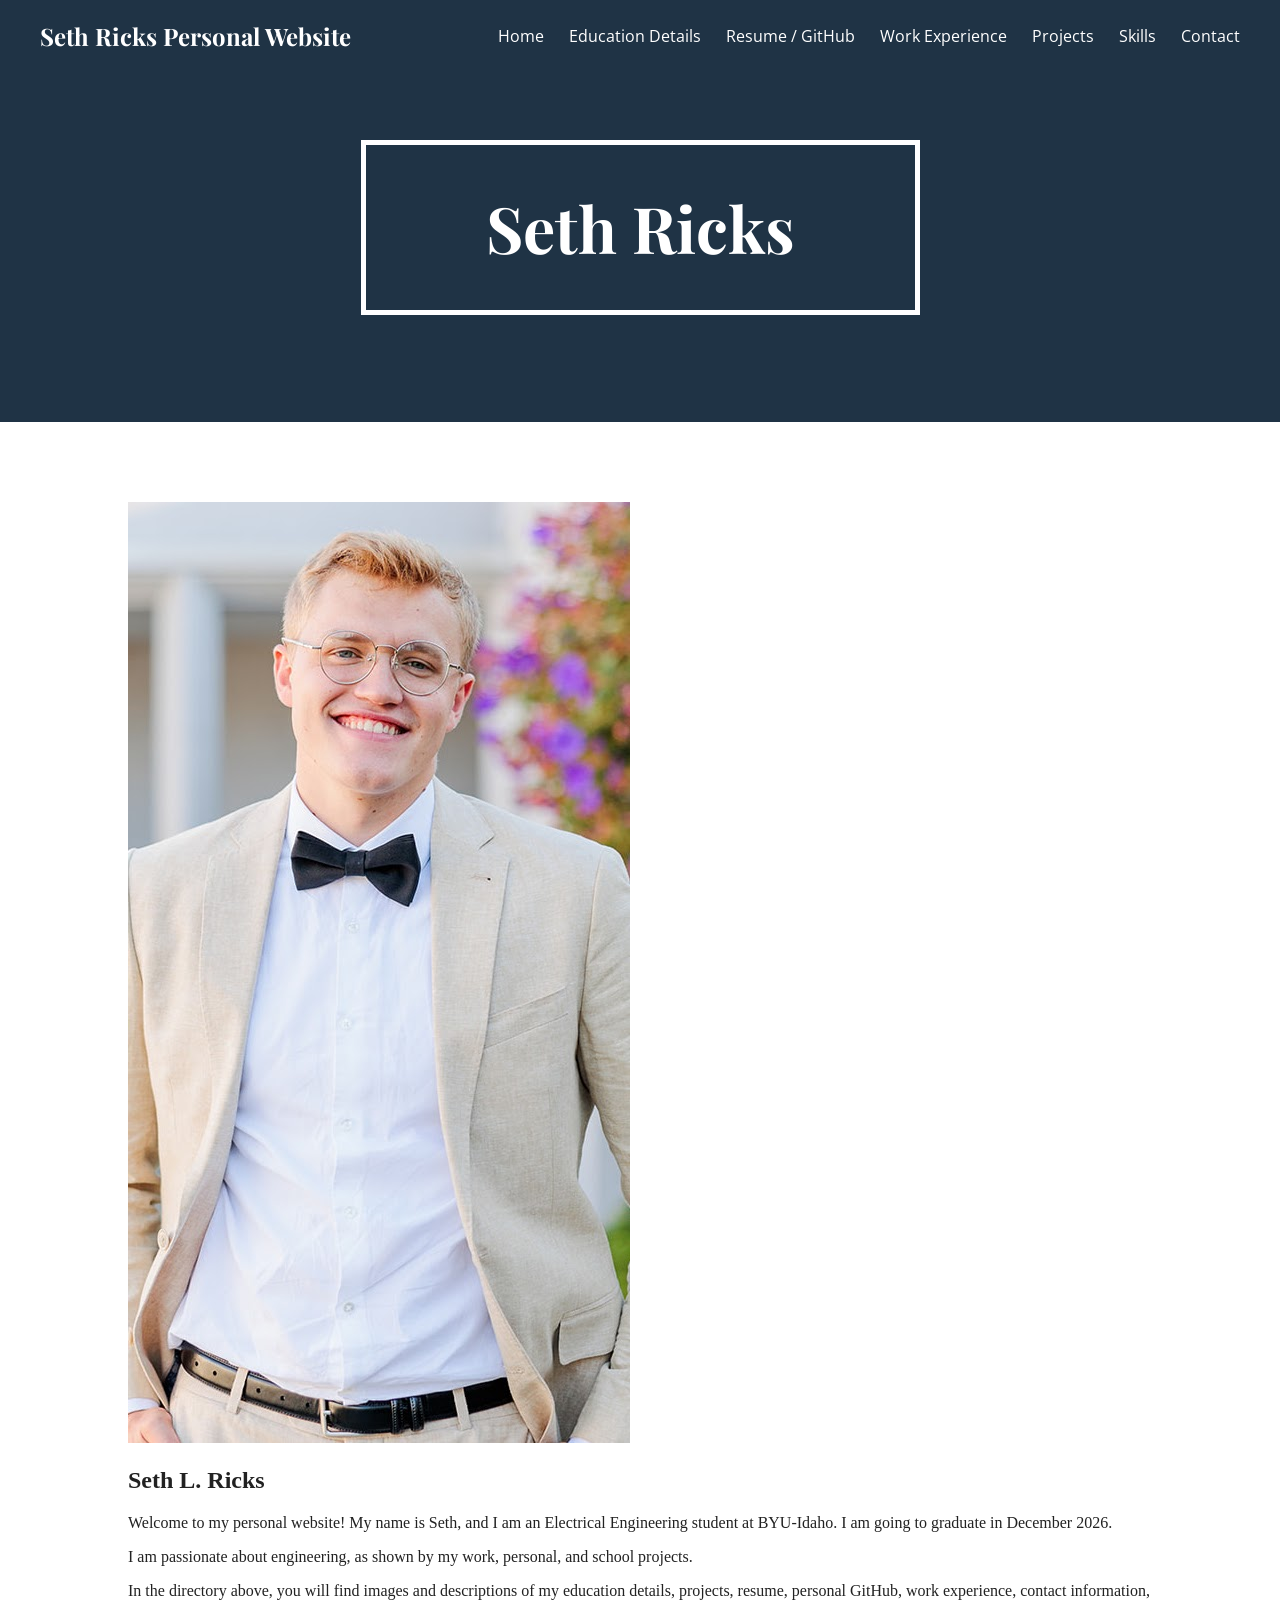
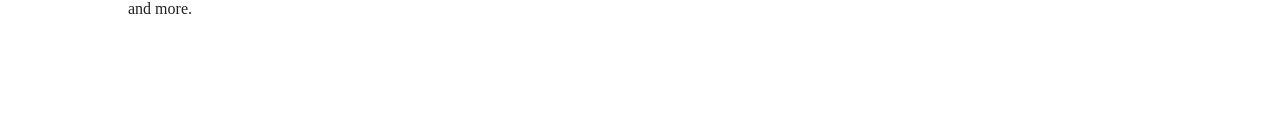
==== index.html @ 391d6731 "test intro section" ====
<!DOCTYPE html>
<html>

<head>
    <title>Seth Ricks Personal Website</title>
    <link rel="stylesheet" href="style.css">
</head>

<body>

    <header>

        <div class="navbar">

            <div class="site-title">
                Seth Ricks Personal Website
            </div>

            <nav>
                <a href="#">Home</a>
                <a href="#">Education Details</a>
                <a href="#">Resume / GitHub</a>
                <a href="#">Work Experience</a>
                <a href="#">Projects</a>
                <a href="#">Skills</a>
                <a href="#">Contact</a>
            </nav>

        </div>

        <div class="hero">
            <div class="hero-title">
                Seth Ricks
            </div>
        </div>

    </header>

    <main>

        <section class="intro">

            <img class="portrait" src="images/seth.jpg">

            <div class="intro-text">

                <h2>Seth L. Ricks</h2>

                <p>
                    Welcome to my personal website! My name is Seth, and I am an Electrical Engineering
                    student at BYU-Idaho. I am going to graduate in December 2026.
                </p>

                <p>
                    I am passionate about engineering, as shown by my work,
                    personal, and school projects.
                </p>
                
                <p>
                    In the directory above, you will find images and descriptions of my education details, projects, resume, personal GitHub, work experience, contact information, and more.
                </p>

            </div>

        </section>

    </main>

</body>

</html>
---- style.css ----
@font-face {
    font-family: "Playfair Display";
    src: url("fonts/PlayfairDisplay-Regular.ttf") format("truetype");
}

@font-face {
    font-family: "Playfair Display Bold";
    src: url("fonts/PlayfairDisplay-Bold.ttf") format("truetype");
}

@font-face {
    font-family: "Open Sans";
    src: url("fonts/OpenSans-Regular.ttf") format("truetype");
}

body {
    margin: 0;
}

header {
    background-color: #1F3345;
    color: white;
    padding: 20px 40px;
}

.navbar {
    display: flex;
    justify-content: space-between;
    align-items: center;
}

.site-title {
    font-family: "Playfair Display Bold", serif;
    font-size: 24px;
}

nav {
    display: flex;
    gap: 25px;
}

nav a {
    color: white;
    text-decoration: none;
    font-family: "Open Sans", sans-serif;
}

nav a:hover {
    text-decoration: underline;
}

.hero {
    height: 350px;
    display: flex;
    justify-content: center;
    align-items: center;
}

.hero-title {
    border: 5px solid white;
    padding: 40px 120px;
    font-family: "Playfair Display Bold", serif;
    font-size: 64px;
    color: white;
}

main {
    background-color: white;
    color: #222;
    padding: 80px 10%;
}
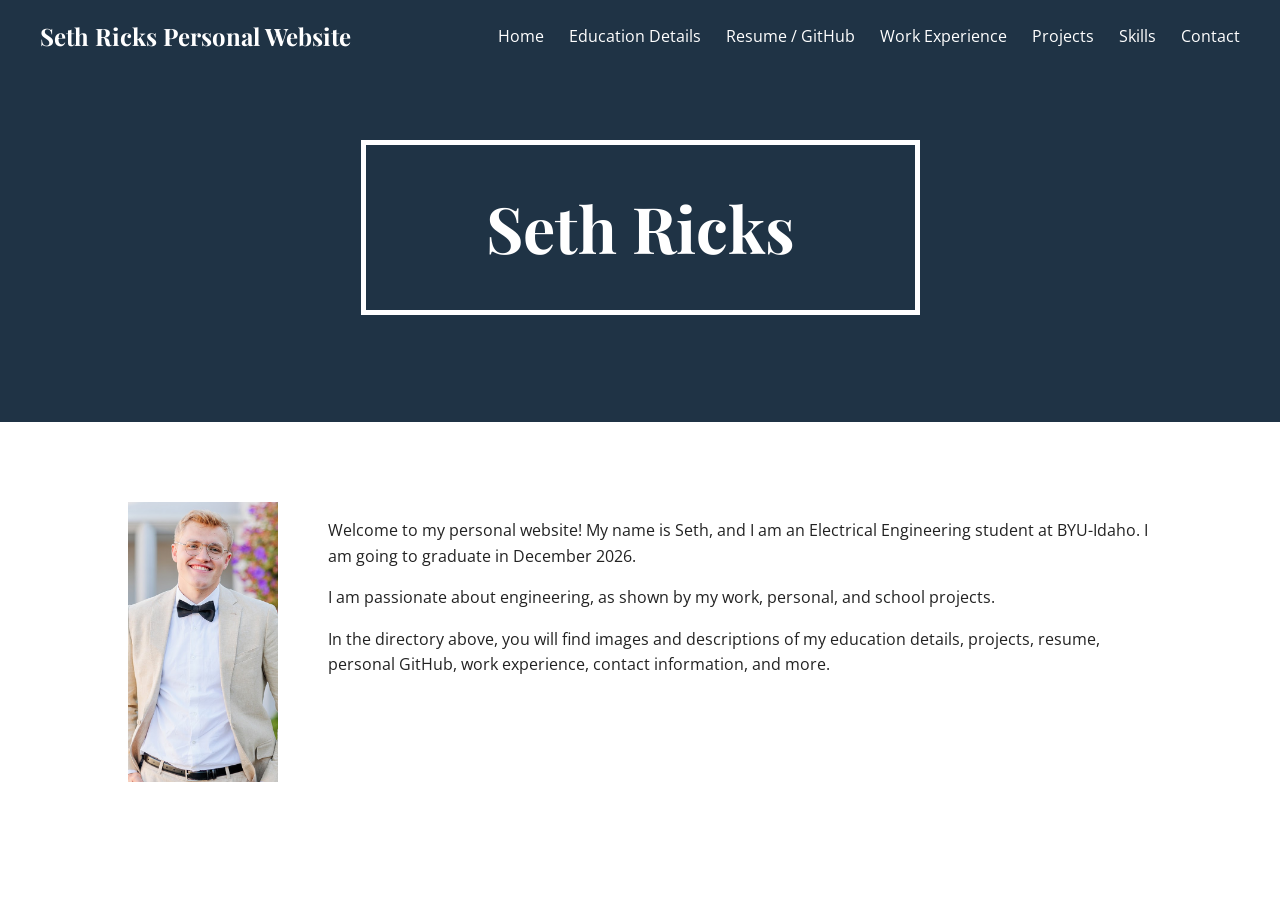
==== commit 526c17db: "test intro style" ====
--- a/index.html
+++ b/index.html
@@ -44,8 +44,6 @@
 
             <div class="intro-text">
 
-                <h2>Seth L. Ricks</h2>
-
                 <p>
                     Welcome to my personal website! My name is Seth, and I am an Electrical Engineering
                     student at BYU-Idaho. I am going to graduate in December 2026.
--- a/style.css
+++ b/style.css
@@ -69,3 +69,32 @@
     color: #222;
     padding: 80px 10%;
 }
+
+.intro {
+    display: flex;
+    align-items: flex-start;
+    gap: 50px;
+}
+
+.portrait {
+    width: 150px;
+    height: 280px;
+    object-fit: cover;
+}
+
+.intro-text {
+    flex: 1;
+}
+
+.intro-text h2 {
+    margin-top: 0;
+    font-family: "Playfair Display Bold", serif;
+    font-size: 42px;
+    color: #1F5A85;
+}
+
+.intro-text p {
+    font-family: "Open Sans", sans-serif;
+    font-size: 16px;
+    line-height: 1.6;
+}
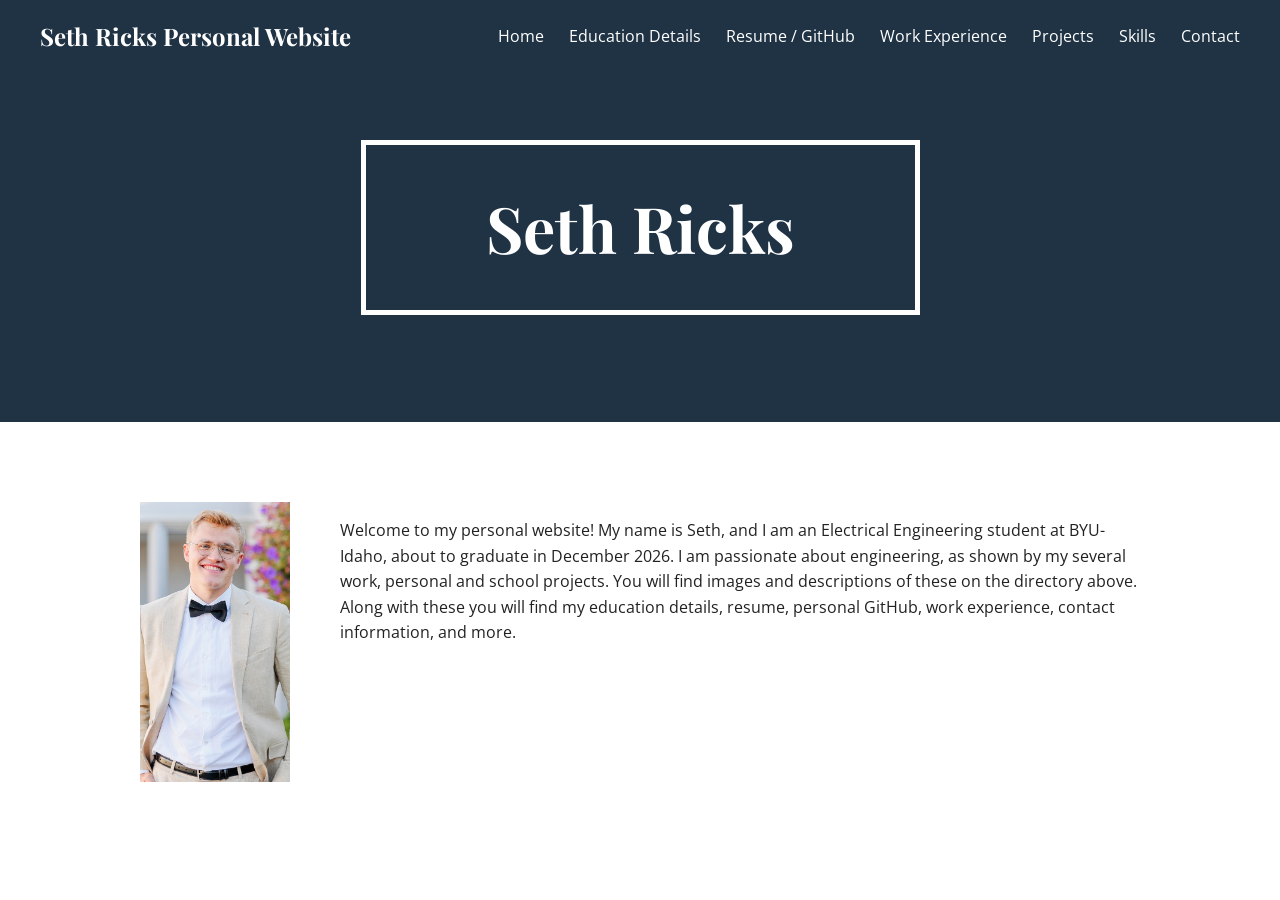
==== commit 100ea063: "test center intro" ====
--- a/index.html
+++ b/index.html
@@ -46,16 +46,8 @@
 
                 <p>
                     Welcome to my personal website! My name is Seth, and I am an Electrical Engineering
-                    student at BYU-Idaho. I am going to graduate in December 2026.
-                </p>
-
-                <p>
-                    I am passionate about engineering, as shown by my work,
-                    personal, and school projects.
-                </p>
-                
-                <p>
-                    In the directory above, you will find images and descriptions of my education details, projects, resume, personal GitHub, work experience, contact information, and more.
+                    student at BYU-Idaho, about to graduate in December 2026.  I am passionate about engineering, as shown by my several work, personal and school projects. 
+                    You will find images and descriptions of these on the directory above. Along with these you will find my education details, resume, personal GitHub, work experience, contact information, and more. 
                 </p>
 
             </div>
--- a/style.css
+++ b/style.css
@@ -74,6 +74,8 @@
     display: flex;
     align-items: flex-start;
     gap: 50px;
+    max-width: 1000px;
+    margin: 0 auto;
 }
 
 .portrait {
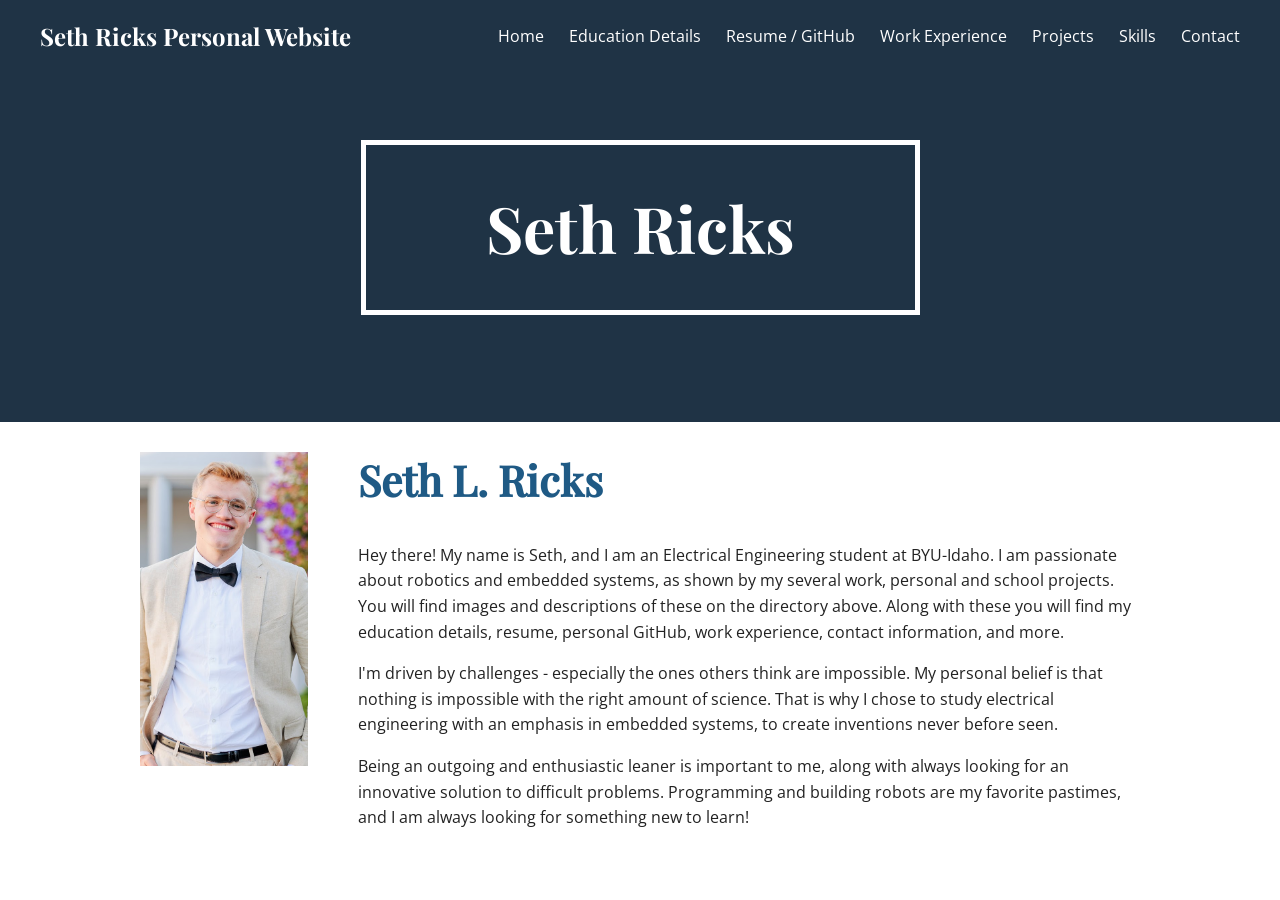
==== commit bd6106fc: "test update intro" ====
--- a/index.html
+++ b/index.html
@@ -44,10 +44,18 @@
 
             <div class="intro-text">
 
+                <h2>Seth L. Ricks</h2>
+
                 <p>
-                    Welcome to my personal website! My name is Seth, and I am an Electrical Engineering
-                    student at BYU-Idaho, about to graduate in December 2026.  I am passionate about engineering, as shown by my several work, personal and school projects. 
-                    You will find images and descriptions of these on the directory above. Along with these you will find my education details, resume, personal GitHub, work experience, contact information, and more. 
+                    Hey there! My name is Seth, and I am an Electrical Engineering student at BYU-Idaho. I am passionate about robotics and embedded systems, as shown by my several work, personal and school projects. You will find images and descriptions of these on the directory above. Along with these you will find my education details, resume, personal GitHub, work experience, contact information, and more.
+                </p>
+
+                <p>
+                    I'm driven by challenges - especially the ones others think are impossible. My personal belief is that nothing is impossible with the right amount of science. That is why I chose to study electrical engineering with an emphasis in embedded systems, to create inventions never before seen.
+                </p>
+
+                <p>
+                    Being an outgoing and enthusiastic leaner is important to me, along with always looking for an innovative solution to difficult problems. Programming and building robots are my favorite pastimes, and I am always looking for something new to learn!
                 </p>
 
             </div>
--- a/style.css
+++ b/style.css
@@ -11,6 +11,11 @@
 @font-face {
     font-family: "Open Sans";
     src: url("fonts/OpenSans-Regular.ttf") format("truetype");
+}
+
+@font-face {
+    font-family: "Playfair Display Medium";
+    src: url("fonts/PlayfairDisplay-Medium.ttf") format("truetype");
 }
 
 body {
@@ -67,7 +72,7 @@
 main {
     background-color: white;
     color: #222;
-    padding: 80px 10%;
+    padding: 30px 10%;
 }
 
 .intro {
@@ -79,8 +84,8 @@
 }
 
 .portrait {
-    width: 150px;
-    height: 280px;
+    width: 168px;
+    height: 314px;
     object-fit: cover;
 }
 
@@ -90,7 +95,7 @@
 
 .intro-text h2 {
     margin-top: 0;
-    font-family: "Playfair Display Bold", serif;
+    font-family: "Playfair Display Medium", serif;
     font-size: 42px;
     color: #1F5A85;
 }
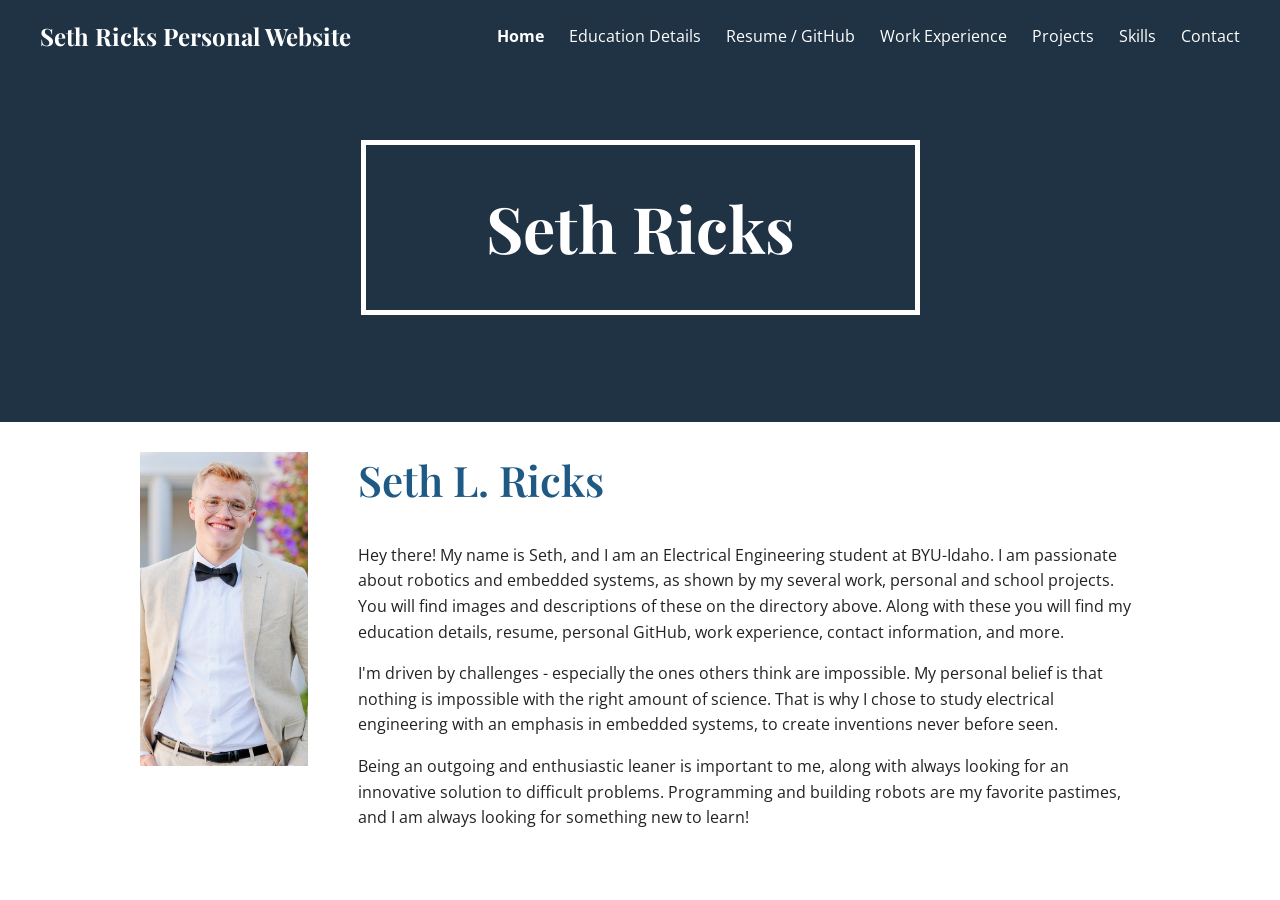
==== commit 7ef4f6c0: "Finished Home page." ====
--- a/index.html
+++ b/index.html
@@ -17,7 +17,7 @@
             </div>
 
             <nav>
-                <a href="#">Home</a>
+                <a href="#" class="active">Home</a>
                 <a href="#">Education Details</a>
                 <a href="#">Resume / GitHub</a>
                 <a href="#">Work Experience</a>
--- a/style.css
+++ b/style.css
@@ -9,13 +9,23 @@
 }
 
 @font-face {
+    font-family: "Playfair Display Medium";
+    src: url("fonts/PlayfairDisplay-Medium.ttf") format("truetype");
+}
+
+@font-face {
+    font-family: "Playfair Display Semibold";
+    src: url("fonts/PlayfairDisplay-SemiBold.ttf") format("truetype");
+}
+
+@font-face {
     font-family: "Open Sans";
     src: url("fonts/OpenSans-Regular.ttf") format("truetype");
 }
 
 @font-face {
-    font-family: "Playfair Display Medium";
-    src: url("fonts/PlayfairDisplay-Medium.ttf") format("truetype");
+    font-family: "Open Sans Bold";
+    src: url("fonts/OpenSans-Bold.ttf") format("truetype");
 }
 
 body {
@@ -52,6 +62,10 @@
 
 nav a:hover {
     text-decoration: underline;
+}
+
+nav a.active {
+    font-family: "Open Sans Bold", sans-serif;
 }
 
 .hero {
@@ -95,7 +109,7 @@
 
 .intro-text h2 {
     margin-top: 0;
-    font-family: "Playfair Display Medium", serif;
+    font-family: "Playfair Display Semibold", serif;
     font-size: 42px;
     color: #1F5A85;
 }
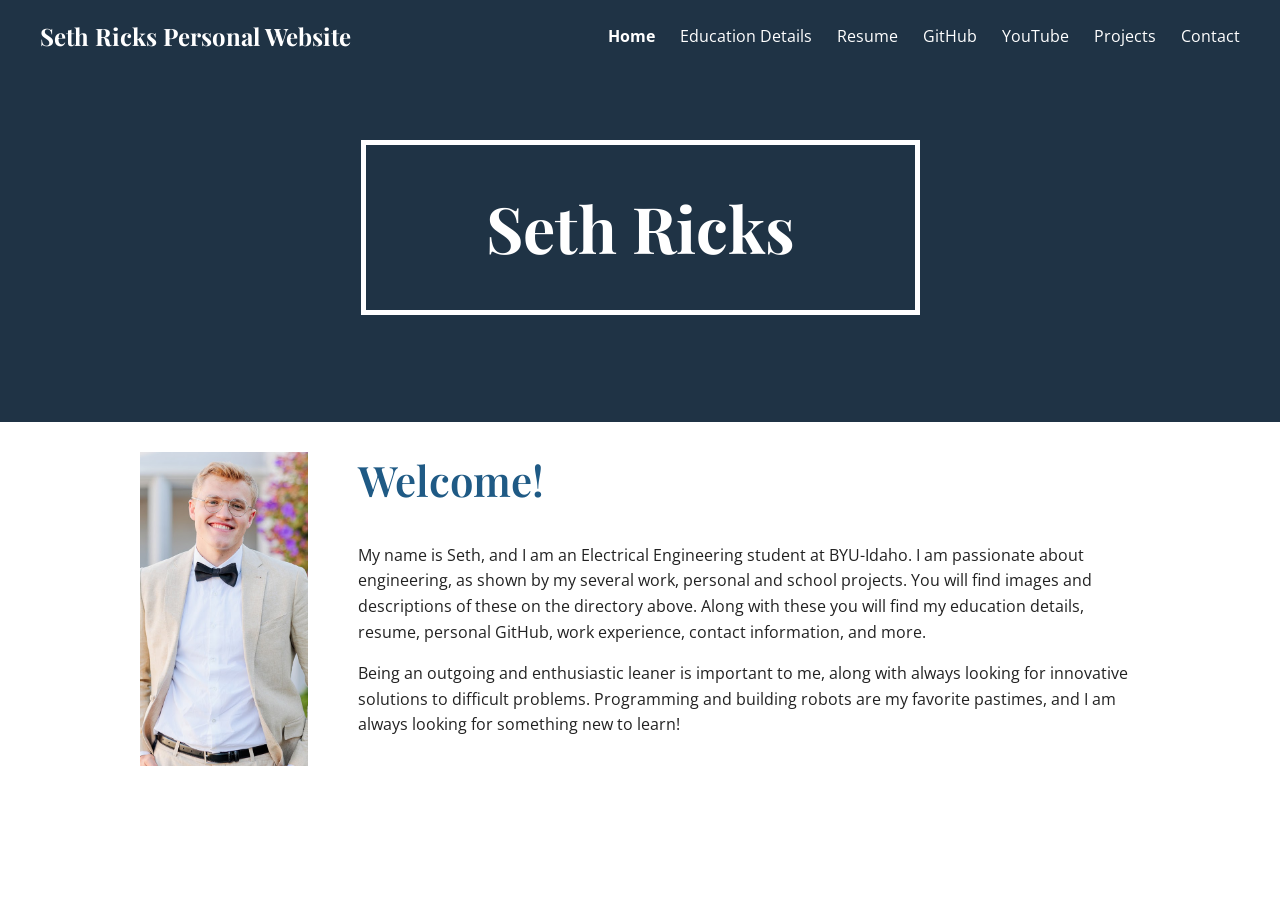
==== commit 5b3ec93b: "education and links" ====
--- a/index.html
+++ b/index.html
@@ -17,13 +17,14 @@
             </div>
 
             <nav>
-                <a href="#" class="active">Home</a>
-                <a href="#">Education Details</a>
-                <a href="#">Resume / GitHub</a>
-                <a href="#">Work Experience</a>
+                <a href="index.html" class="active">Home</a>
+                <a href="education.html">Education Details</a>
+                <a href="documents/resume.pdf" target="_blank">Resume</a>
+                <a href="https://github.com/sethricks340" target="_blank">GitHub</a>
+                <a href="https://www.youtube.com/@SethRicksProjects" target="_blank">YouTube</a>
                 <a href="#">Projects</a>
-                <a href="#">Skills</a>
-                <a href="#">Contact</a>
+                <a href="contact.html">Contact</a>
+
             </nav>
 
         </div>
@@ -44,18 +45,14 @@
 
             <div class="intro-text">
 
-                <h2>Seth L. Ricks</h2>
+                <h2>Welcome!</h2>
 
                 <p>
-                    Hey there! My name is Seth, and I am an Electrical Engineering student at BYU-Idaho. I am passionate about robotics and embedded systems, as shown by my several work, personal and school projects. You will find images and descriptions of these on the directory above. Along with these you will find my education details, resume, personal GitHub, work experience, contact information, and more.
+                    My name is Seth, and I am an Electrical Engineering student at BYU-Idaho. I am passionate about engineering, as shown by my several work, personal and school projects. You will find images and descriptions of these on the directory above. Along with these you will find my education details, resume, personal GitHub, work experience, contact information, and more.
                 </p>
 
                 <p>
-                    I'm driven by challenges - especially the ones others think are impossible. My personal belief is that nothing is impossible with the right amount of science. That is why I chose to study electrical engineering with an emphasis in embedded systems, to create inventions never before seen.
-                </p>
-
-                <p>
-                    Being an outgoing and enthusiastic leaner is important to me, along with always looking for an innovative solution to difficult problems. Programming and building robots are my favorite pastimes, and I am always looking for something new to learn!
+                    Being an outgoing and enthusiastic leaner is important to me, along with always looking for innovative solutions to difficult problems. Programming and building robots are my favorite pastimes, and I am always looking for something new to learn!
                 </p>
 
             </div>
--- a/style.css
+++ b/style.css
@@ -119,3 +119,31 @@
     font-size: 16px;
     line-height: 1.6;
 }
+
+.education {
+    max-width: 1000px;
+    margin: 0 auto;
+    font-family: "Open Sans", sans-serif;
+}
+
+.education h2 {
+    font-family: "Playfair Display", serif;
+    font-size: 42px;
+    color: #1F5A85;
+}
+
+.contact {
+    max-width: 1000px;
+    margin: 0 auto;
+    font-family: "Open Sans", sans-serif;
+    text-align: center;
+}
+
+.contact a {
+    color: #1F5A85;
+    text-decoration: none;
+}
+
+.contact a:hover {
+    text-decoration: underline;
+}
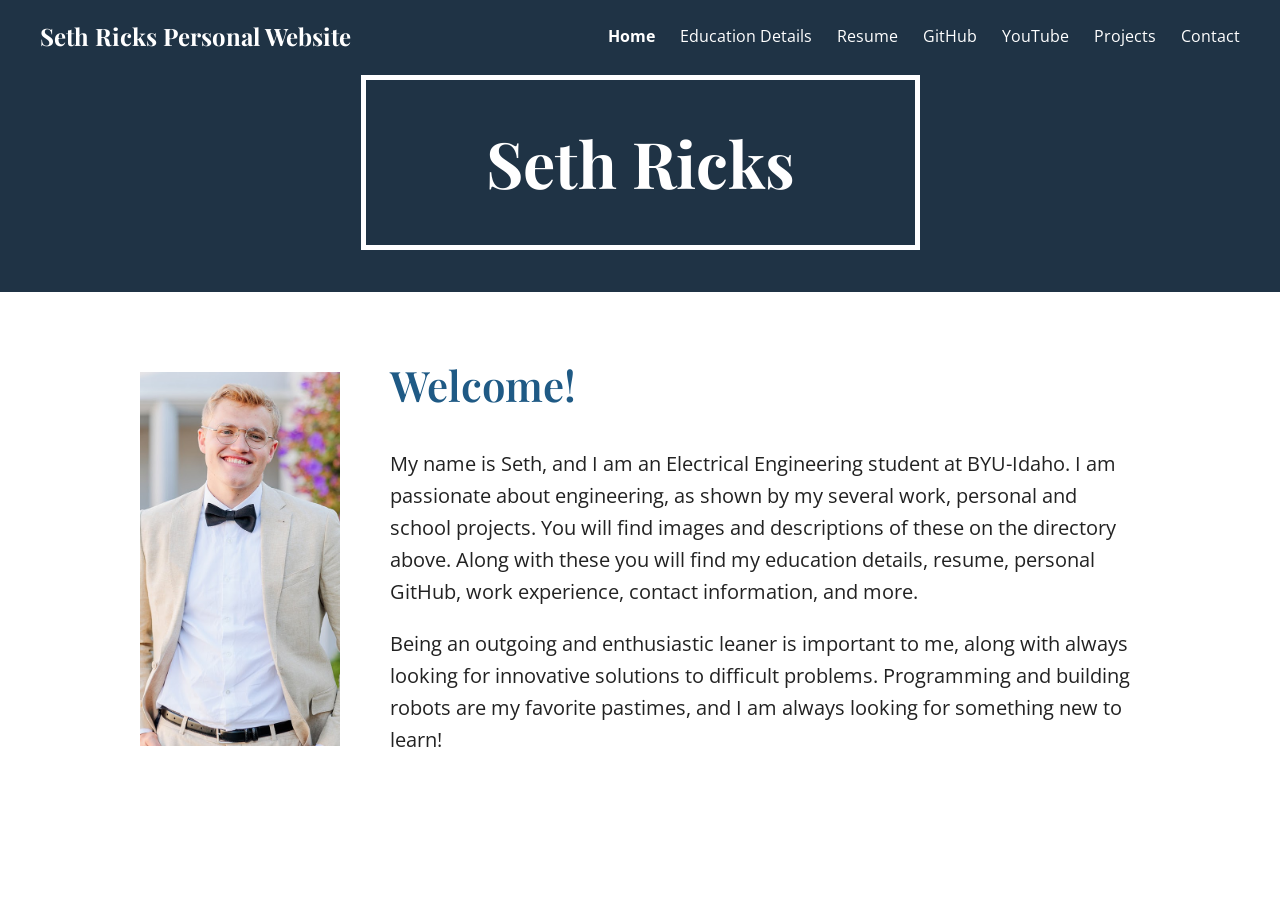
==== commit b5b2d596: "update" ====
--- a/index.html
+++ b/index.html
@@ -22,7 +22,7 @@
                 <a href="documents/resume.pdf" target="_blank">Resume</a>
                 <a href="https://github.com/sethricks340" target="_blank">GitHub</a>
                 <a href="https://www.youtube.com/@SethRicksProjects" target="_blank">YouTube</a>
-                <a href="#">Projects</a>
+                <a href="projects.html">Projects</a>
                 <a href="contact.html">Contact</a>
 
             </nav>
--- a/style.css
+++ b/style.css
@@ -28,52 +28,62 @@
     src: url("fonts/OpenSans-Bold.ttf") format("truetype");
 }
 
+
 body {
     margin: 0;
 }
 
+
 header {
     background-color: #1F3345;
     color: white;
     padding: 20px 40px;
 }
 
+
 .navbar {
     display: flex;
     justify-content: space-between;
     align-items: center;
 }
+
 
 .site-title {
     font-family: "Playfair Display Bold", serif;
     font-size: 24px;
 }
 
+
 nav {
     display: flex;
     gap: 25px;
 }
 
+
 nav a {
     color: white;
     text-decoration: none;
     font-family: "Open Sans", sans-serif;
 }
+
 
 nav a:hover {
     text-decoration: underline;
 }
 
+
 nav a.active {
     font-family: "Open Sans Bold", sans-serif;
 }
 
+
 .hero {
-    height: 350px;
+    height: 220px;
     display: flex;
     justify-content: center;
     align-items: center;
 }
+
 
 .hero-title {
     border: 5px solid white;
@@ -83,42 +93,49 @@
     color: white;
 }
 
+
 main {
     background-color: white;
     color: #222;
     padding: 30px 10%;
 }
 
+p {
+    font-family: "Open Sans", sans-serif;
+    font-size: 20px;
+    line-height: 1.6;
+    color: #222;
+}
+
+
 .intro {
     display: flex;
     align-items: flex-start;
     gap: 50px;
     max-width: 1000px;
-    margin: 0 auto;
-}
+    margin: 50px auto 0;
+}
+
 
 .portrait {
-    width: 168px;
-    height: 314px;
+    width: 200px;
+    height: 374px;
     object-fit: cover;
 }
+
 
 .intro-text {
     flex: 1;
 }
 
+
 .intro-text h2 {
-    margin-top: 0;
+    margin-top: -15px;
     font-family: "Playfair Display Semibold", serif;
     font-size: 42px;
     color: #1F5A85;
 }
 
-.intro-text p {
-    font-family: "Open Sans", sans-serif;
-    font-size: 16px;
-    line-height: 1.6;
-}
 
 .education {
     max-width: 1000px;
@@ -126,12 +143,14 @@
     font-family: "Open Sans", sans-serif;
 }
 
+
 .education h2 {
-    font-family: "Playfair Display", serif;
+    font-family: "Playfair Display Semibold", serif;
     font-size: 42px;
     color: #1F5A85;
 }
 
+
 .contact {
     max-width: 1000px;
     margin: 0 auto;
@@ -139,11 +158,136 @@
     text-align: center;
 }
 
+
 .contact a {
     color: #1F5A85;
     text-decoration: none;
 }
+
 
 .contact a:hover {
     text-decoration: underline;
 }
+
+
+.projects {
+    max-width: 1000px;
+    margin: 0 auto;
+    font-family: "Open Sans", sans-serif;
+    transform: translateX(-350px);
+}
+
+
+.projects h2 {
+    font-family: "Playfair Display Semibold", serif;
+    font-size: 42px;
+    color: #1F5A85;
+}
+
+
+.carousel {
+    width: 662px;
+    height: 304px;
+    position: relative;
+    background-color: white;
+}
+
+
+.carousel img {
+    width: 100%;
+    height: 100%;
+    object-fit: contain;
+}
+
+
+.carousel-indicators {
+    display: flex;
+    justify-content: center;
+    gap: 8px;
+    margin-top: 10px;
+}
+
+
+.carousel-indicators span {
+    width: 8px;
+    height: 8px;
+    background-color: #D0D0D0;
+    border-radius: 50%;
+    display: block;
+    cursor: pointer;
+}
+
+
+.carousel-indicators span.active {
+    background-color: #1F3345;
+}
+
+
+.carousel-arrow {
+    position: absolute;
+    top: 50%;
+    transform: translateY(-50%);
+    background: none;
+    border: none;
+    color: white;
+    font-size: 30px;
+    cursor: pointer;
+    padding: 10px;
+    text-shadow: 0 1px 4px black;
+}
+
+
+.carousel-arrow.left {
+    left: 5px;
+}
+
+
+.carousel-arrow.right {
+    right: 5px;
+}
+
+
+.project-info {
+    flex: 1;
+}
+
+
+.project-info h3 {
+    margin-top: 0;
+    font-family: "Playfair Display Semibold", serif;
+    font-size: 28px;
+    line-height: 1.3;
+    color: #1F5A85;
+}
+
+
+.project-image {
+    width: 662px;
+    height: 304px;
+    background-color: white;
+}
+
+
+.project-image img {
+    width: 100%;
+    height: 100%;
+    object-fit: contain;
+    object-position: top;
+}
+
+
+.cougar-GUI {
+    display: flex;
+    gap: 40px;
+    align-items: flex-start;
+    width: 1500px;
+    margin-top: 100px;
+}
+
+
+.BNH {
+    display: flex;
+    gap: 40px;
+    align-items: flex-start;
+    width: 1500px;
+}
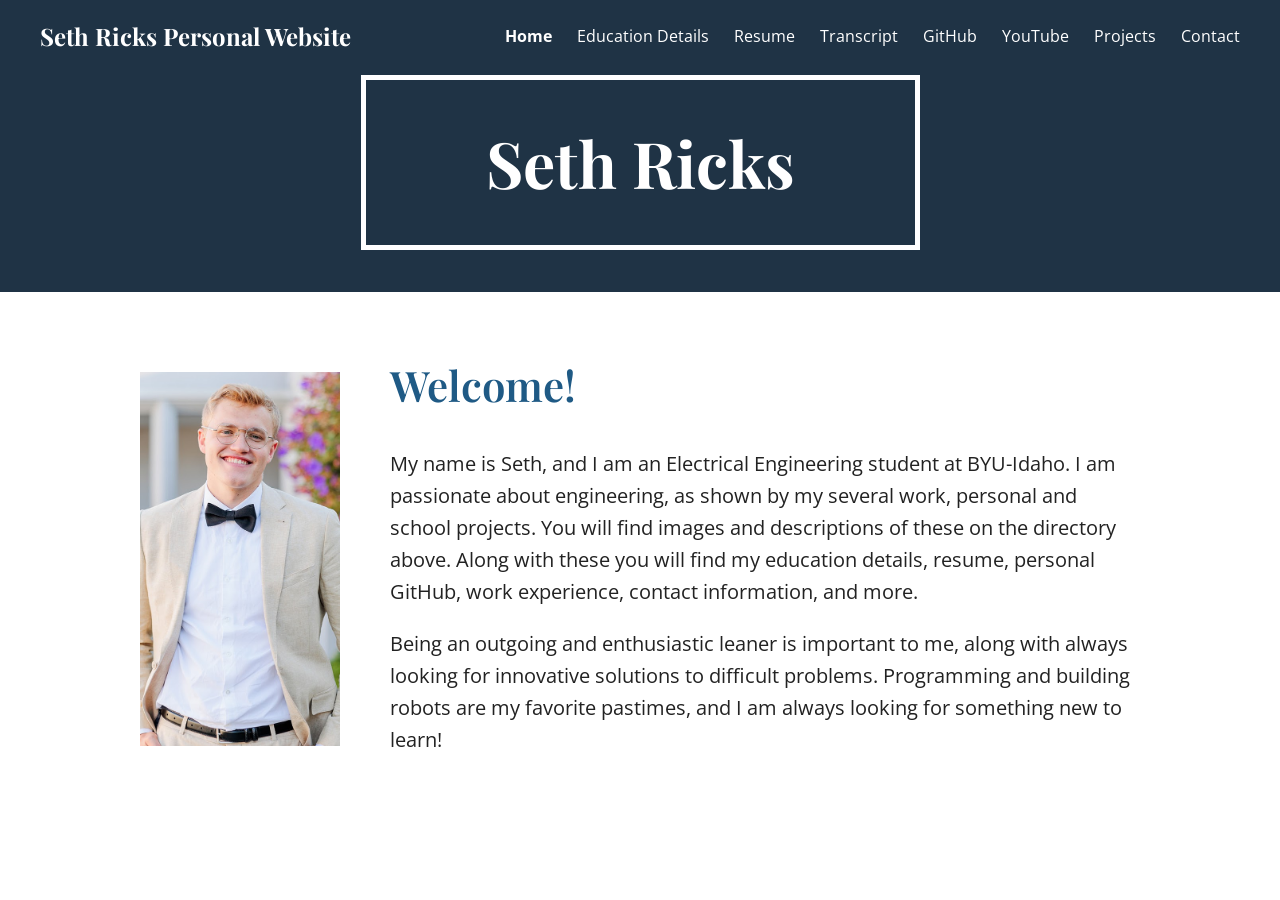
==== commit 57775501: "Proofread 1" ====
--- a/index.html
+++ b/index.html
@@ -19,7 +19,8 @@
             <nav>
                 <a href="index.html" class="active">Home</a>
                 <a href="education.html">Education Details</a>
-                <a href="documents/resume.pdf" target="_blank">Resume</a>
+                <a href="documents/transcript.pdf" target="_blank">Resume</a>
+                <a href="documents/resume.pdf" target="_blank">Transcript</a>
                 <a href="https://github.com/sethricks340" target="_blank">GitHub</a>
                 <a href="https://www.youtube.com/@SethRicksProjects" target="_blank">YouTube</a>
                 <a href="projects.html">Projects</a>
--- a/style.css
+++ b/style.css
@@ -275,6 +275,12 @@
     object-position: top;
 }
 
+.BNH {
+    display: flex;
+    gap: 40px;
+    align-items: flex-start;
+    width: 1500px;
+}
 
 .cougar-GUI {
     display: flex;
@@ -282,12 +288,87 @@
     align-items: flex-start;
     width: 1500px;
     margin-top: 100px;
-}
-
-
-.BNH {
-    display: flex;
-    gap: 40px;
-    align-items: flex-start;
-    width: 1500px;
+    padding-bottom: 20px;
+    border-bottom: 6px solid black;
+}
+
+.wands {
+    display: flex;
+    gap: 40px;
+    align-items: flex-start;
+    width: 1500px;
+    margin-top: 100px;
+    padding-bottom: 100px;
+}
+
+.wand-media {
+    display: flex;
+    flex-direction: column;
+    gap: 40px;
+    width: 662px;
+}
+
+.chess-v2 {
+    display: flex;
+    gap: 40px;
+    align-items: flex-start;
+    width: 1500px;
+    padding-bottom: 100px;
+}
+
+.chess-v1 {
+    display: flex;
+    gap: 40px;
+    align-items: flex-start;
+    width: 1500px;
+    padding-bottom: 100px;
+}
+
+.potato-game {
+    display: flex;
+    gap: 40px;
+    align-items: flex-start;
+    width: 1500px;
+    padding-bottom: 100px;
+}
+
+.Laser-Turret {
+    display: flex;
+    gap: 40px;
+    align-items: flex-start;
+    width: 1500px;
+    padding-bottom: 100px;
+}
+
+.LED-table {
+    display: flex;
+    gap: 40px;
+    align-items: flex-start;
+    width: 1500px;
+    padding-bottom: 100px;
+    border-bottom: 6px solid black;
+}
+
+.cat-companion {
+    display: flex;
+    gap: 40px;
+    align-items: flex-start;
+    width: 1500px;
+    padding-bottom: 100px;
+}
+
+.Vitural-Microprocessor {
+    display: flex;
+    gap: 40px;
+    align-items: flex-start;
+    width: 1500px;
+    padding-bottom: 100px;
+}
+
+.First-PCB {
+    display: flex;
+    gap: 40px;
+    align-items: flex-start;
+    width: 1500px;
+    padding-bottom: 100px;
 }
